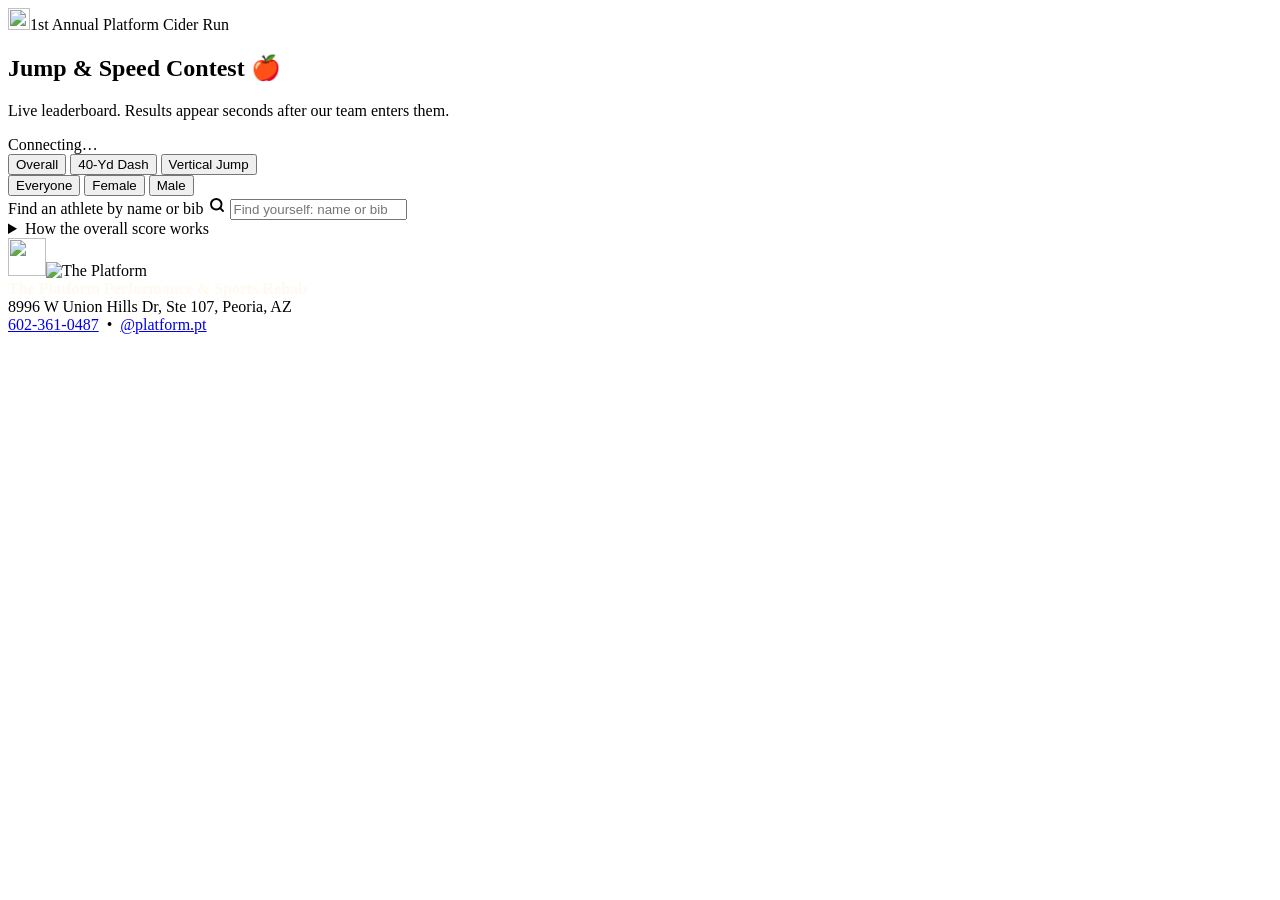
==== public/index.html @ 8ce1b211 "Cider Run Jump & Speed Contest: live leaderboard and staff entry Cloudflare Pages + D1. Public board" ====
<!doctype html>
<html lang="en">
<head>
<meta charset="utf-8">
<meta name="viewport" content="width=device-width,initial-scale=1,viewport-fit=cover">
<title>Live Leaderboard · Cider Run Jump &amp; Speed Contest</title>
<meta name="description" content="Live results from The Platform's Cider Run Jump & Speed Contest.">
<meta name="theme-color" content="#B3261E">
<link rel="icon" href="/icon-192.png">
<link rel="apple-touch-icon" href="/apple-touch-icon.png">
<link rel="manifest" href="/manifest.webmanifest">
<link rel="preconnect" href="https://fonts.googleapis.com">
<link rel="preconnect" href="https://fonts.gstatic.com" crossorigin>
<link rel="stylesheet" href="https://fonts.googleapis.com/css2?family=Archivo:wdth,wght@100..125,400..900&display=swap">
<link rel="stylesheet" href="/css/cider.css">
</head>
<body>
<div class="stripe" aria-hidden="true"><i></i><i></i><i></i><i></i><i></i><i></i></div>
<main class="wrap">
  <section class="card hero" aria-labelledby="h1">
    <div class="eyebrow"><img src="/brand/mark-96.png" alt="" width="22" height="22"><span id="event">1st Annual Platform Cider Run</span></div>
    <h1 id="h1"><span id="title">Jump &amp; Speed Contest</span> <span class="apple" aria-hidden="true">🍎</span></h1>
    <p class="sub">Live leaderboard. Results appear seconds after our team enters them.</p>
    <div class="live" id="live" role="status"><span class="dot" aria-hidden="true"></span><span id="liveText">Connecting…</span></div>
    <div class="counts" id="counts"></div>
  </section>

  <div class="tabs" role="tablist" aria-label="Leaderboard">
    <button role="tab" id="t-o" aria-selected="true" data-tab="o">Overall</button>
    <button role="tab" id="t-s" aria-selected="false" data-tab="s"><span id="sprintTab">40-Yd Dash</span></button>
    <button role="tab" id="t-j" aria-selected="false" data-tab="j">Vertical Jump</button>
  </div>

  <div class="filters">
    <div class="chips" role="group" aria-label="Sex" id="sexChips">
      <button class="chip" data-x="A" aria-pressed="true">Everyone</button>
      <button class="chip" data-x="F" aria-pressed="false">Female</button>
      <button class="chip" data-x="M" aria-pressed="false">Male</button>
    </div>
    <div class="chips" role="group" aria-label="Age group" id="ageChips"></div>
    <label class="search"><span class="sr">Find an athlete by name or bib</span>
      <svg width="18" height="18" viewBox="0 0 24 24" fill="none" stroke="currentColor" stroke-width="2.5" stroke-linecap="round" aria-hidden="true"><circle cx="11" cy="11" r="7"/><path d="m20 20-3.5-3.5"/></svg>
      <input id="q" type="search" placeholder="Find yourself: name or bib #" autocomplete="off" enterkeyhint="search">
    </label>
  </div>

  <div id="board" aria-live="polite"></div>

  <details class="how">
    <summary>How the overall score works</summary>
    <p>Everyone is ranked inside their own division (age group and sex). Your sprint and jump each get a percentile: the share of your division you beat, from 0 to 100. Overall is the average of the two, so you need both tests to get one. Best of up to 3 trials counts for each test.</p>
  </details>
</main>

<footer class="foot">
  <div class="bar" aria-hidden="true"><i></i><i></i><i></i></div>
  <div class="inner">
    <div class="lock"><img class="m" src="/brand/mark-96.png" alt="" width="38" height="38"><img class="w" src="/brand/wordmark-120.png" alt="The Platform" height="22"></div>
    <strong style="color:#FFFAF0">The Platform Performance &amp; Sports Rehab</strong><br>
    8996 W Union Hills Dr, Ste 107, Peoria, AZ<br>
    <a href="tel:+16023610487">602-361-0487</a> &nbsp;•&nbsp; <a href="https://www.instagram.com/platform.pt/" rel="noopener">@platform.pt</a>
  </div>
</footer>
<script src="/js/board.js" type="module"></script>
</body>
</html>
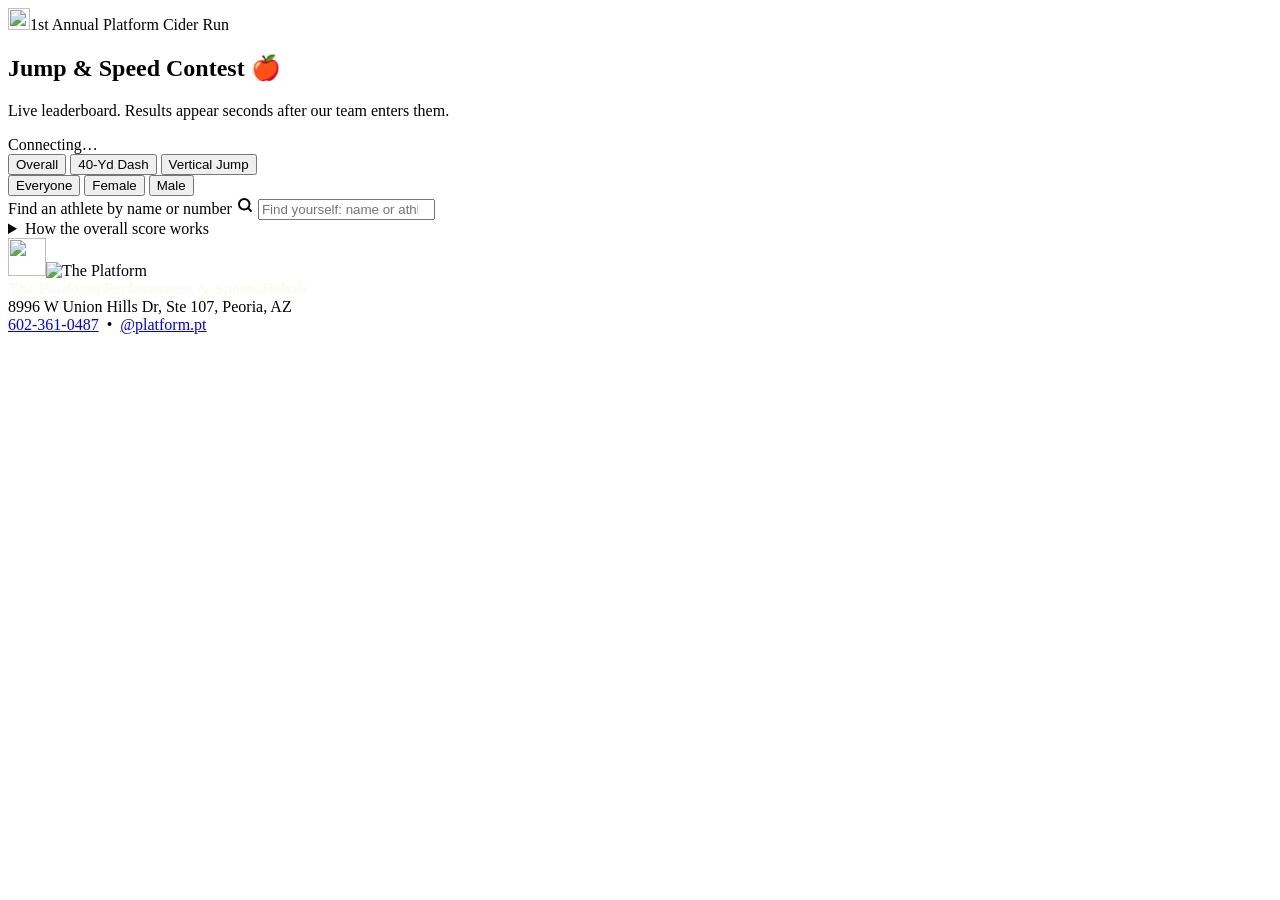
==== commit dcbd0b71: "Rename bib to athlete #, forward pages.dev to cider.theplatformpt.com No race bibs at this event, so" ====
--- a/public/index.html
+++ b/public/index.html
@@ -38,9 +38,9 @@
       <button class="chip" data-x="M" aria-pressed="false">Male</button>
     </div>
     <div class="chips" role="group" aria-label="Age group" id="ageChips"></div>
-    <label class="search"><span class="sr">Find an athlete by name or bib</span>
+    <label class="search"><span class="sr">Find an athlete by name or number</span>
       <svg width="18" height="18" viewBox="0 0 24 24" fill="none" stroke="currentColor" stroke-width="2.5" stroke-linecap="round" aria-hidden="true"><circle cx="11" cy="11" r="7"/><path d="m20 20-3.5-3.5"/></svg>
-      <input id="q" type="search" placeholder="Find yourself: name or bib #" autocomplete="off" enterkeyhint="search">
+      <input id="q" type="search" placeholder="Find yourself: name or athlete #" autocomplete="off" enterkeyhint="search">
     </label>
   </div>
 
@@ -48,7 +48,7 @@
 
   <details class="how">
     <summary>How the overall score works</summary>
-    <p>Everyone is ranked inside their own division (age group and sex). Your sprint and jump each get a percentile: the share of your division you beat, from 0 to 100. Overall is the average of the two, so you need both tests to get one. Best of up to 3 trials counts for each test.</p>
+    <p>Everyone is ranked inside their own division (age group and sex). Overall ranks your sprint and jump together: for each test we look at how much of your division you beat, and average the two. You need both tests to get an overall place. Best of up to 3 trials counts for each test.</p>
   </details>
 </main>
 
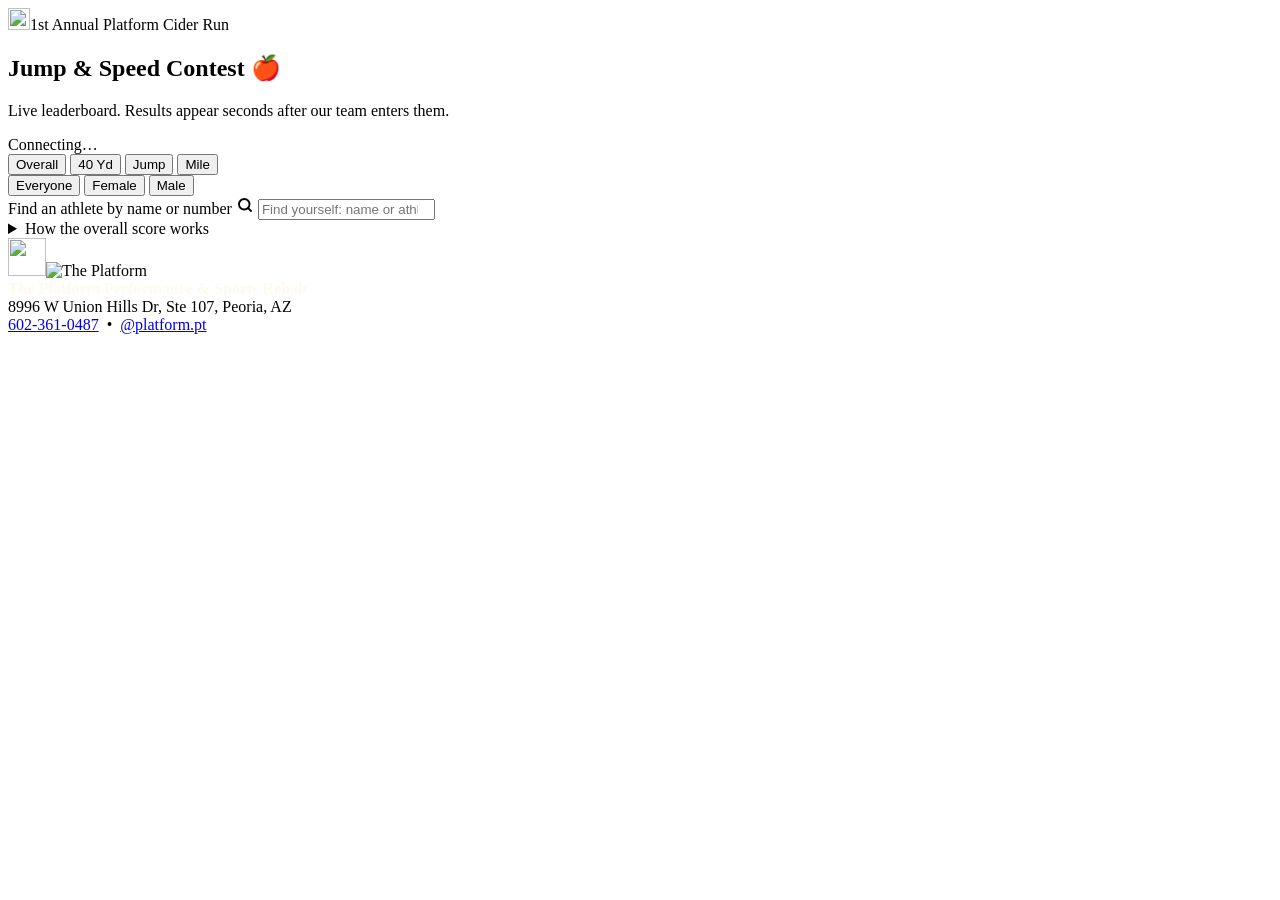
==== commit 878ffe84: "Add optional mile time New Mile staff station (type 7:42, 7.42 or 742), Mile leaderboard tab, mile c" ====
--- a/public/index.html
+++ b/public/index.html
@@ -27,8 +27,9 @@
 
   <div class="tabs" role="tablist" aria-label="Leaderboard">
     <button role="tab" id="t-o" aria-selected="true" data-tab="o">Overall</button>
-    <button role="tab" id="t-s" aria-selected="false" data-tab="s"><span id="sprintTab">40-Yd Dash</span></button>
-    <button role="tab" id="t-j" aria-selected="false" data-tab="j">Vertical Jump</button>
+    <button role="tab" id="t-s" aria-selected="false" data-tab="s"><span id="sprintTab">40 Yd</span></button>
+    <button role="tab" id="t-j" aria-selected="false" data-tab="j">Jump</button>
+    <button role="tab" id="t-m" aria-selected="false" data-tab="m">Mile</button>
   </div>
 
   <div class="filters">
@@ -48,7 +49,7 @@
 
   <details class="how">
     <summary>How the overall score works</summary>
-    <p>Everyone is ranked inside their own division (age group and sex). Overall ranks your sprint and jump together: for each test we look at how much of your division you beat, and average the two. You need both tests to get an overall place. Best of up to 3 trials counts for each test.</p>
+    <p>Everyone is ranked inside their own division (age group and sex). Overall ranks your sprint and jump together: for each test we look at how much of your division you beat, and average the two. You need both tests to get an overall place. Best of up to 3 trials counts for each test. The mile has its own board and doesn't count toward overall.</p>
   </details>
 </main>
 
